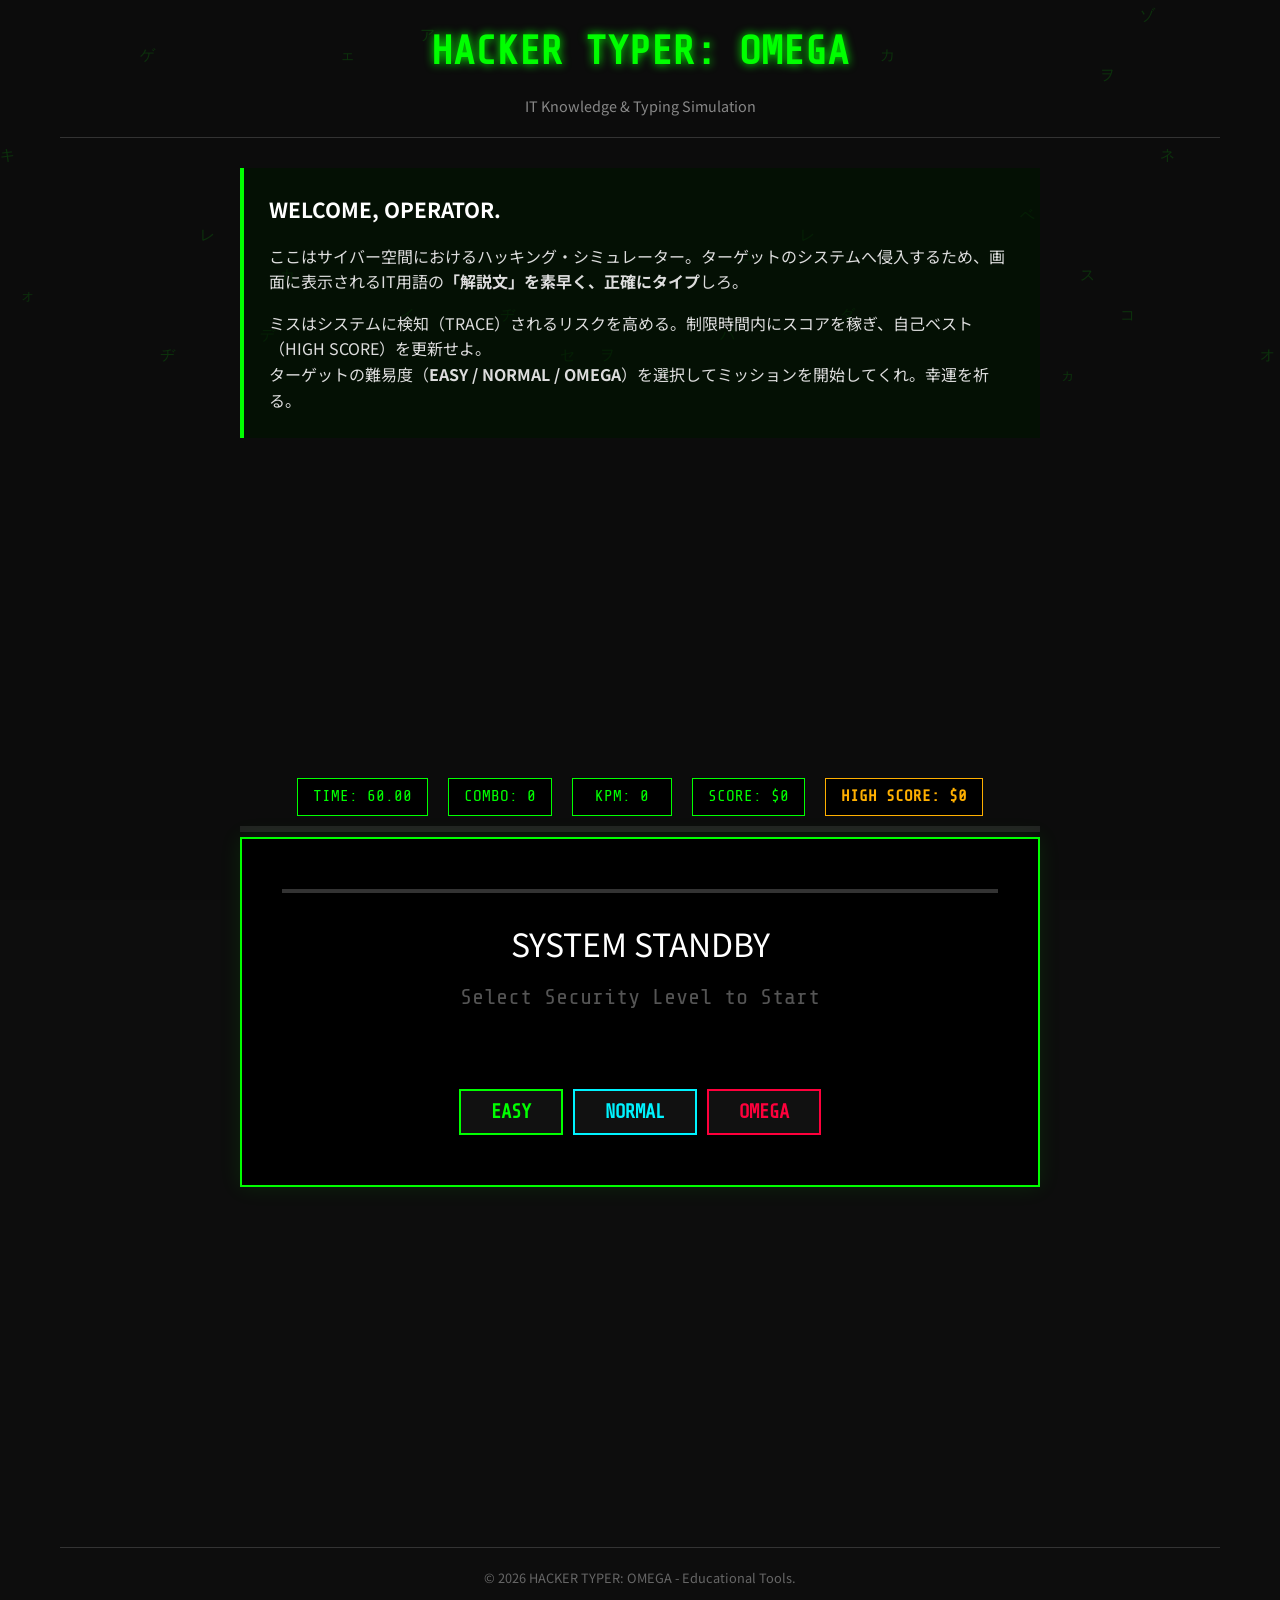
==== index.html @ 008d0692 "first commit" ====
<!DOCTYPE html>
<html lang="ja">
<head>
    <meta charset="UTF-8">
    <meta name="viewport" content="width=device-width, initial-scale=1.0">
    <title>HACKER TYPER: OMEGA - IT用語＆タイピングシミュレーター</title>
    <meta name="description" content="エンジニア・プログラマー向けのIT用語学習ツール。ハッキングシミュレーションを通じて、IT用語の解説文を楽しみながらタイピングできます。">
    
    <link href="https://fonts.googleapis.com/css2?family=Share+Tech+Mono&family=Noto+Sans+JP:wght@400;700&display=swap" rel="stylesheet">
    
    <style>
        :root {
            --neon-green: #0f0; --neon-blue: #00f3ff; --neon-red: #ff003c; --neon-orange: #ffb000;
            --bg-color: #0d0d0d; --font-main: 'Share Tech Mono', monospace; --font-jp: 'Noto Sans JP', sans-serif;
        }
        * { box-sizing: border-box; }
        body { margin: 0; padding: 0; background-color: var(--bg-color); color: #ddd; font-family: var(--font-jp); line-height: 1.6; }
        #matrixCanvas { position: fixed; top: 0; left: 0; z-index: -1; opacity: 0.15; }
        #mainContainer { max-width: 1200px; margin: 0 auto; padding: 20px; display: flex; flex-direction: column; align-items: center; }
        header { text-align: center; margin-bottom: 30px; border-bottom: 1px solid #333; padding-bottom: 20px; width: 100%; }
        h1 { font-family: var(--font-main); color: var(--neon-green); font-size: 2.5rem; margin: 0; text-shadow: 0 0 10px var(--neon-green); }
        .subtitle { color: #888; font-size: 0.9rem; margin-top: 10px; }
        .intro-text { max-width: 800px; text-align: left; margin-bottom: 30px; background: rgba(0, 20, 0, 0.6); padding: 25px; border-left: 4px solid var(--neon-green); }
        #gameArea { width: 100%; display: flex; flex-direction: column; align-items: center; margin: 20px 0; position: relative; }
        .pc-only-msg { display: none; }
        @media (max-width: 768px) { #gameArea { display: none; } .pc-only-msg { display: block; width: 100%; max-width: 800px; color: var(--neon-red); text-align: center; border: 1px solid var(--neon-red); padding: 20px; margin: 20px 0; background: rgba(50,0,0,0.3); } }
        #hud { display: flex; gap: 20px; margin-bottom: 10px; flex-wrap: wrap; justify-content: center; font-family: var(--font-main); }
        .hud-item { background: #000; border: 1px solid var(--neon-green); padding: 5px 15px; min-width: 100px; text-align: center; color: var(--neon-green); }
        .hud-item.high-score { border-color: var(--neon-orange); color: var(--neon-orange); font-weight: bold; }
        #traceContainer { width: 100%; max-width: 800px; height: 6px; background: #222; margin-bottom: 5px; }
        #traceBar { width: 0%; height: 100%; background: linear-gradient(90deg, var(--neon-blue), var(--neon-red)); transition: width 0.1s linear; }
        #traceStatus { color: var(--neon-red); font-weight: bold; display: none; margin-bottom: 5px; animation: blink 0.5s infinite; }
        #traceStatus.active { display: block; }
        #panel { width: 100%; max-width: 800px; background: #000; padding: 40px; border: 2px solid var(--neon-green); text-align: center; box-shadow: 0 0 20px rgba(0, 255, 0, 0.1); min-height: 350px; font-family: var(--font-main); display: flex; flex-direction: column; justify-content: center; }
        #panel.shake { animation: shake 0.3s cubic-bezier(.36,.07,.19,.97) both; }
        #panel.flash-red { border-color: var(--neon-red); }
        @keyframes shake { 10%, 90% { transform: translate3d(-2px, 0, 0); } 20%, 80% { transform: translate3d(4px, 0, 0); } }
        #sentenceJP { font-family: var(--font-jp); font-size: 2rem; margin-bottom: 10px; color: #fff; min-height: 1.2em; }
        #romajiContainer { font-size: 1.4rem; color: #555; margin-bottom: 15px; min-height: 1.2em; word-break: break-all; }
        .char.correct { color: var(--neon-green); }
        .char.current { color: var(--neon-blue); text-decoration: underline; }
        #wordMeaning { font-family: var(--font-jp); color: var(--neon-orange); font-size: 1.2rem; margin-bottom: 20px; min-height: 1.5em; font-weight: bold;}
        #controls { margin-top: 10px; display: flex; justify-content: center; flex-wrap: wrap; gap: 10px; }
        button { background: #111; padding: 10px 30px; font-family: var(--font-main); cursor: pointer; font-size: 1.2rem; font-weight: bold; transition: all 0.2s; }
        button:hover { background: rgba(255,255,255,0.1); }
        #btnEasy { color: var(--neon-green); border: 2px solid var(--neon-green); }
        #btnNormal { color: var(--neon-blue); border: 2px solid var(--neon-blue); }
        #btnOmega { color: var(--neon-red); border: 2px solid var(--neon-red); }
        
        #progressContainer { width: 100%; height: 4px; background: #333; margin-bottom: 25px;}
        #progressBar { width: 0%; height: 100%; background: var(--neon-green); transition: width 0.1s; }
        footer { margin-top: 50px; text-align: center; font-size: 0.8rem; color: #666; border-top: 1px solid #333; padding-top: 20px; width: 100%; }
        #resultModal { position: fixed; top: 0; left: 0; width: 100%; height: 100%; background: rgba(0,0,0,0.9); display: flex; justify-content: center; align-items: center; z-index: 100; opacity: 0; pointer-events: none; transition: opacity 0.3s; }
        #resultModal.active { opacity: 1; pointer-events: auto; }
        .modal-content { background: #000; border: 2px solid var(--neon-green); padding: 40px; text-align: center; width: 450px; max-width: 90%; color: var(--neon-green); font-family: var(--font-main); }
        .stat-row { display: flex; justify-content: space-between; margin-bottom: 10px; font-size: 1.1rem; }
        @keyframes blink { 50% { opacity: 0; } }
        @keyframes milestoneFlash {
            0%   { opacity: 1; transform: translate(-50%, -50%) scale(1.2); }
            100% { opacity: 0; transform: translate(-50%, -50%) scale(1.6); }
        }
    </style>
</head>
<body>

    <canvas id="matrixCanvas"></canvas>

    <div id="mainContainer">
        <header>
            <h1>HACKER TYPER: OMEGA</h1>
            <div class="subtitle">IT Knowledge & Typing Simulation</div>
        </header>

        <section class="intro-text">
            <h2 style="font-size: 1.3rem; margin-top: 0; color: #fff;">WELCOME, OPERATOR.</h2>
            <p>
                ここはサイバー空間におけるハッキング・シミュレーター。ターゲットのシステムへ侵入するため、画面に表示されるIT用語の<strong>「解説文」を素早く、正確にタイプ</strong>しろ。
            </p>
            <p style="margin-bottom: 0;">
                ミスはシステムに検知（TRACE）されるリスクを高める。制限時間内にスコアを稼ぎ、自己ベスト（HIGH SCORE）を更新せよ。<br>
                ターゲットの難易度（<strong>EASY / NORMAL / OMEGA</strong>）を選択してミッションを開始してくれ。幸運を祈る。
            </p>
        </section>

        <div id="ad-space-top" style="margin: 20px 0; text-align: center; min-height: 250px;">
            <script src="https://adm.shinobi.jp/s/085dea037f9a45b008585f774b3c55d4"></script>
        </div>

        <div class="pc-only-msg">
            <h3>⚠ PC REQUIRED</h3>
            <p>システムはPCキーボードに最適化されている。デバイスを変更してアクセスしろ。</p>
        </div>

        <div id="gameArea">
            <div id="hud">
                <div class="hud-item">TIME: <span id="timeDisplay">60.00</span></div>
                <div class="hud-item">COMBO: <span id="comboDisplay">0</span></div>
                <div class="hud-item">KPM: <span id="kpmDisplay">0</span></div>
                <div class="hud-item">SCORE: <span id="scoreDisplay">$0</span></div>
                <div class="hud-item high-score">HIGH SCORE: <span id="highScoreDisplay">$0</span></div>
            </div>
            
            <div id="traceContainer"><div id="traceBar"></div></div>
            <div id="traceStatus">⚠ WARNING: TRACE DETECTED ⚠</div>

            <div id="panel">
                <div id="progressContainer"><div id="progressBar"></div></div>
                <div id="sentenceJP">SYSTEM STANDBY</div>
                <div id="romajiContainer">Select Security Level to Start</div>
                <div id="wordMeaning"></div>
                
                <div id="controls">
                    <button id="btnEasy">EASY</button>
                    <button id="btnNormal">NORMAL</button>
                    <button id="btnOmega">OMEGA</button>
                </div>
            </div>
        </div>

        <div id="ad-space-bottom" style="margin: 20px 0; text-align: center; min-height: 250px;">
            <script src="https://adm.shinobi.jp/s/4eca28f305b65fd405edcb54b433f861"></script>
        </div>

    <footer>
        &copy; 2026 HACKER TYPER: OMEGA - Educational Tools.
    </footer>

    </div>

    <div id="resultModal">
        <div class="modal-content">
            <h2 id="resultTitle" style="font-size: 2rem; margin-top: 0;">MISSION COMPLETE</h2>
            <div id="finalSummary" style="margin: 25px 0;"></div>
            <button id="closeResult" style="margin-top:20px; width:100%; color: var(--neon-green); border: 1px solid var(--neon-green); font-size: 1.2rem; padding: 10px;">CLOSE CONNECTION</button>
        </div>
    </div>

    <script src="words.js"></script>
    <script src="main.js"></script>
</body>
</html>
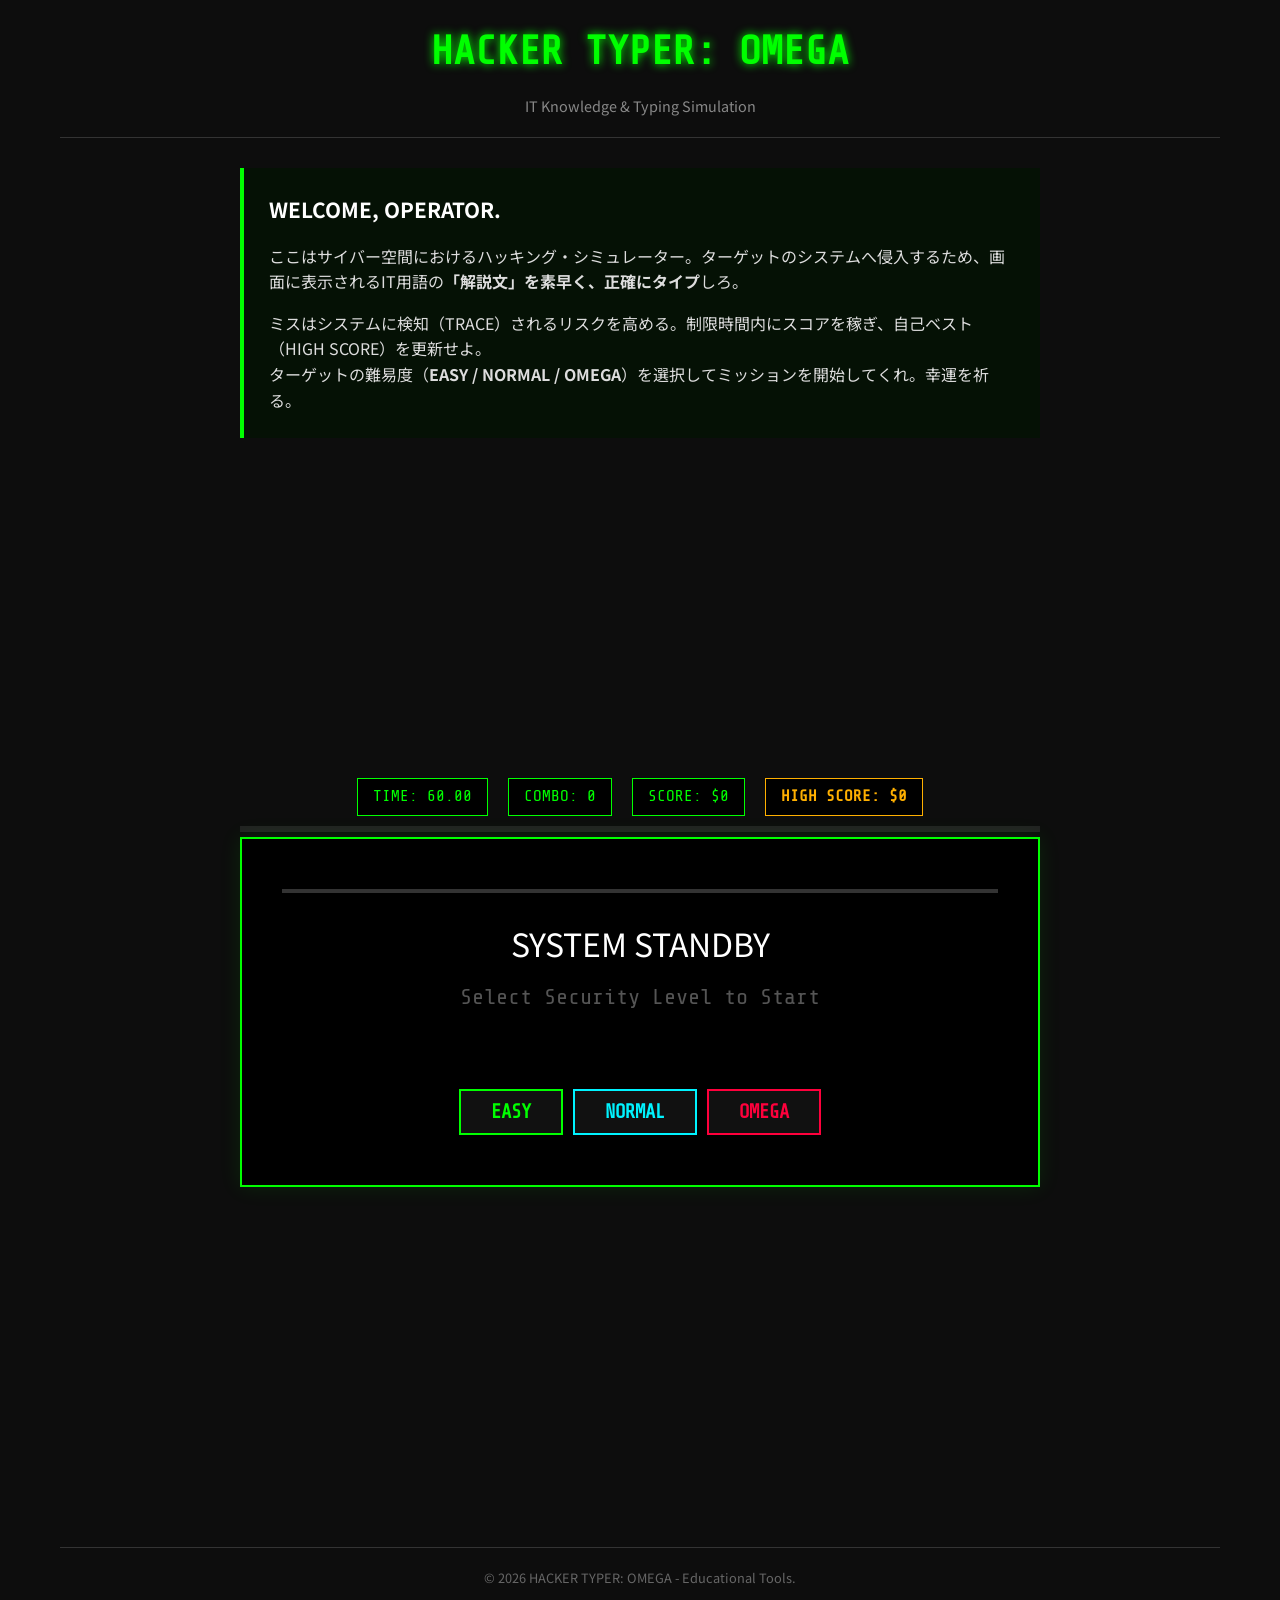
==== commit e0d231e3: "add google analytics" ====
--- a/index.html
+++ b/index.html
@@ -6,6 +6,14 @@
     <title>HACKER TYPER: OMEGA - IT用語＆タイピングシミュレーター</title>
     <meta name="description" content="エンジニア・プログラマー向けのIT用語学習ツール。ハッキングシミュレーションを通じて、IT用語の解説文を楽しみながらタイピングできます。">
     
+    <!-- Google Analytics -->
+    <script async src="https://www.googletagmanager.com/gtag/js?id=G-9W9HG8SPJR"></script>
+    <script>
+        window.dataLayer = window.dataLayer || [];
+        function gtag(){dataLayer.push(arguments);}
+        gtag('js', new Date());
+        gtag('config', 'G-9W9HG8SPJR');
+    </script>
     <link href="https://fonts.googleapis.com/css2?family=Share+Tech+Mono&family=Noto+Sans+JP:wght@400;700&display=swap" rel="stylesheet">
     
     <style>
@@ -55,10 +63,6 @@
         .modal-content { background: #000; border: 2px solid var(--neon-green); padding: 40px; text-align: center; width: 450px; max-width: 90%; color: var(--neon-green); font-family: var(--font-main); }
         .stat-row { display: flex; justify-content: space-between; margin-bottom: 10px; font-size: 1.1rem; }
         @keyframes blink { 50% { opacity: 0; } }
-        @keyframes milestoneFlash {
-            0%   { opacity: 1; transform: translate(-50%, -50%) scale(1.2); }
-            100% { opacity: 0; transform: translate(-50%, -50%) scale(1.6); }
-        }
     </style>
 </head>
 <body>
@@ -95,7 +99,6 @@
             <div id="hud">
                 <div class="hud-item">TIME: <span id="timeDisplay">60.00</span></div>
                 <div class="hud-item">COMBO: <span id="comboDisplay">0</span></div>
-                <div class="hud-item">KPM: <span id="kpmDisplay">0</span></div>
                 <div class="hud-item">SCORE: <span id="scoreDisplay">$0</span></div>
                 <div class="hud-item high-score">HIGH SCORE: <span id="highScoreDisplay">$0</span></div>
             </div>
